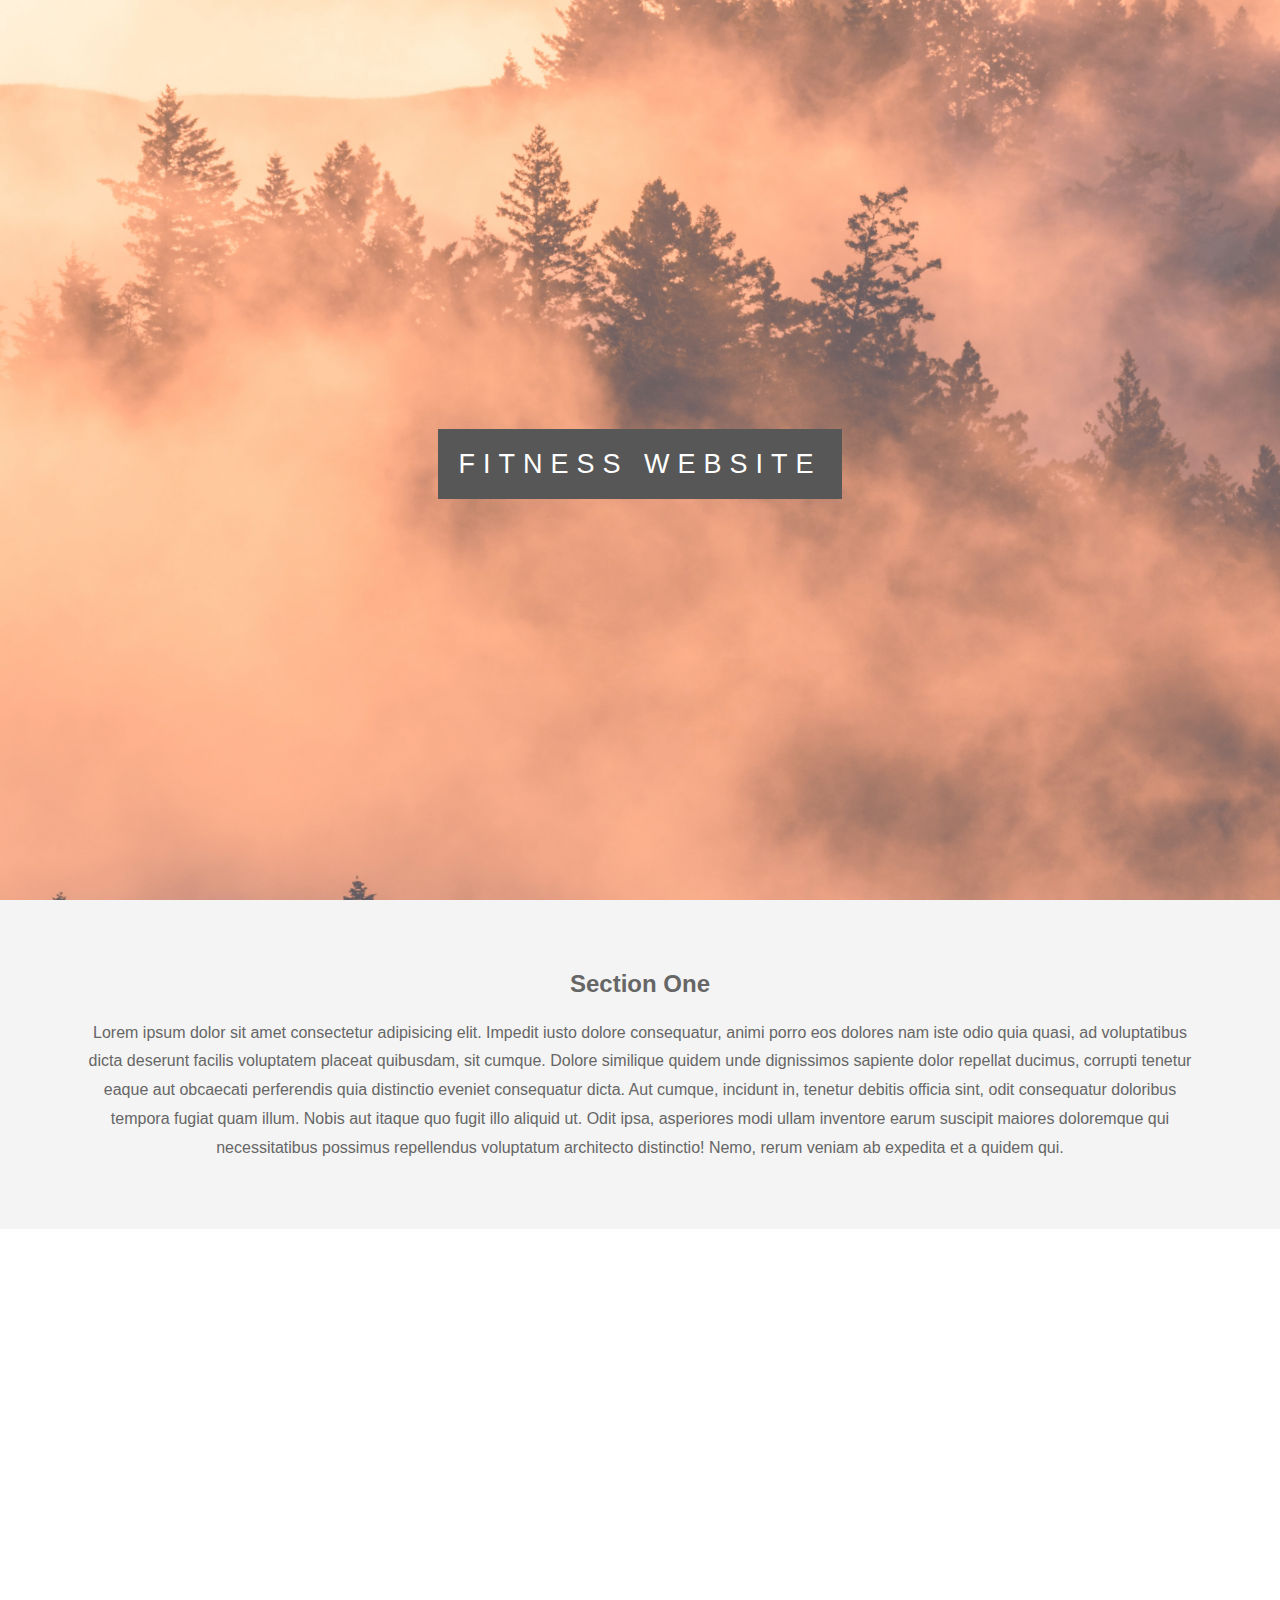
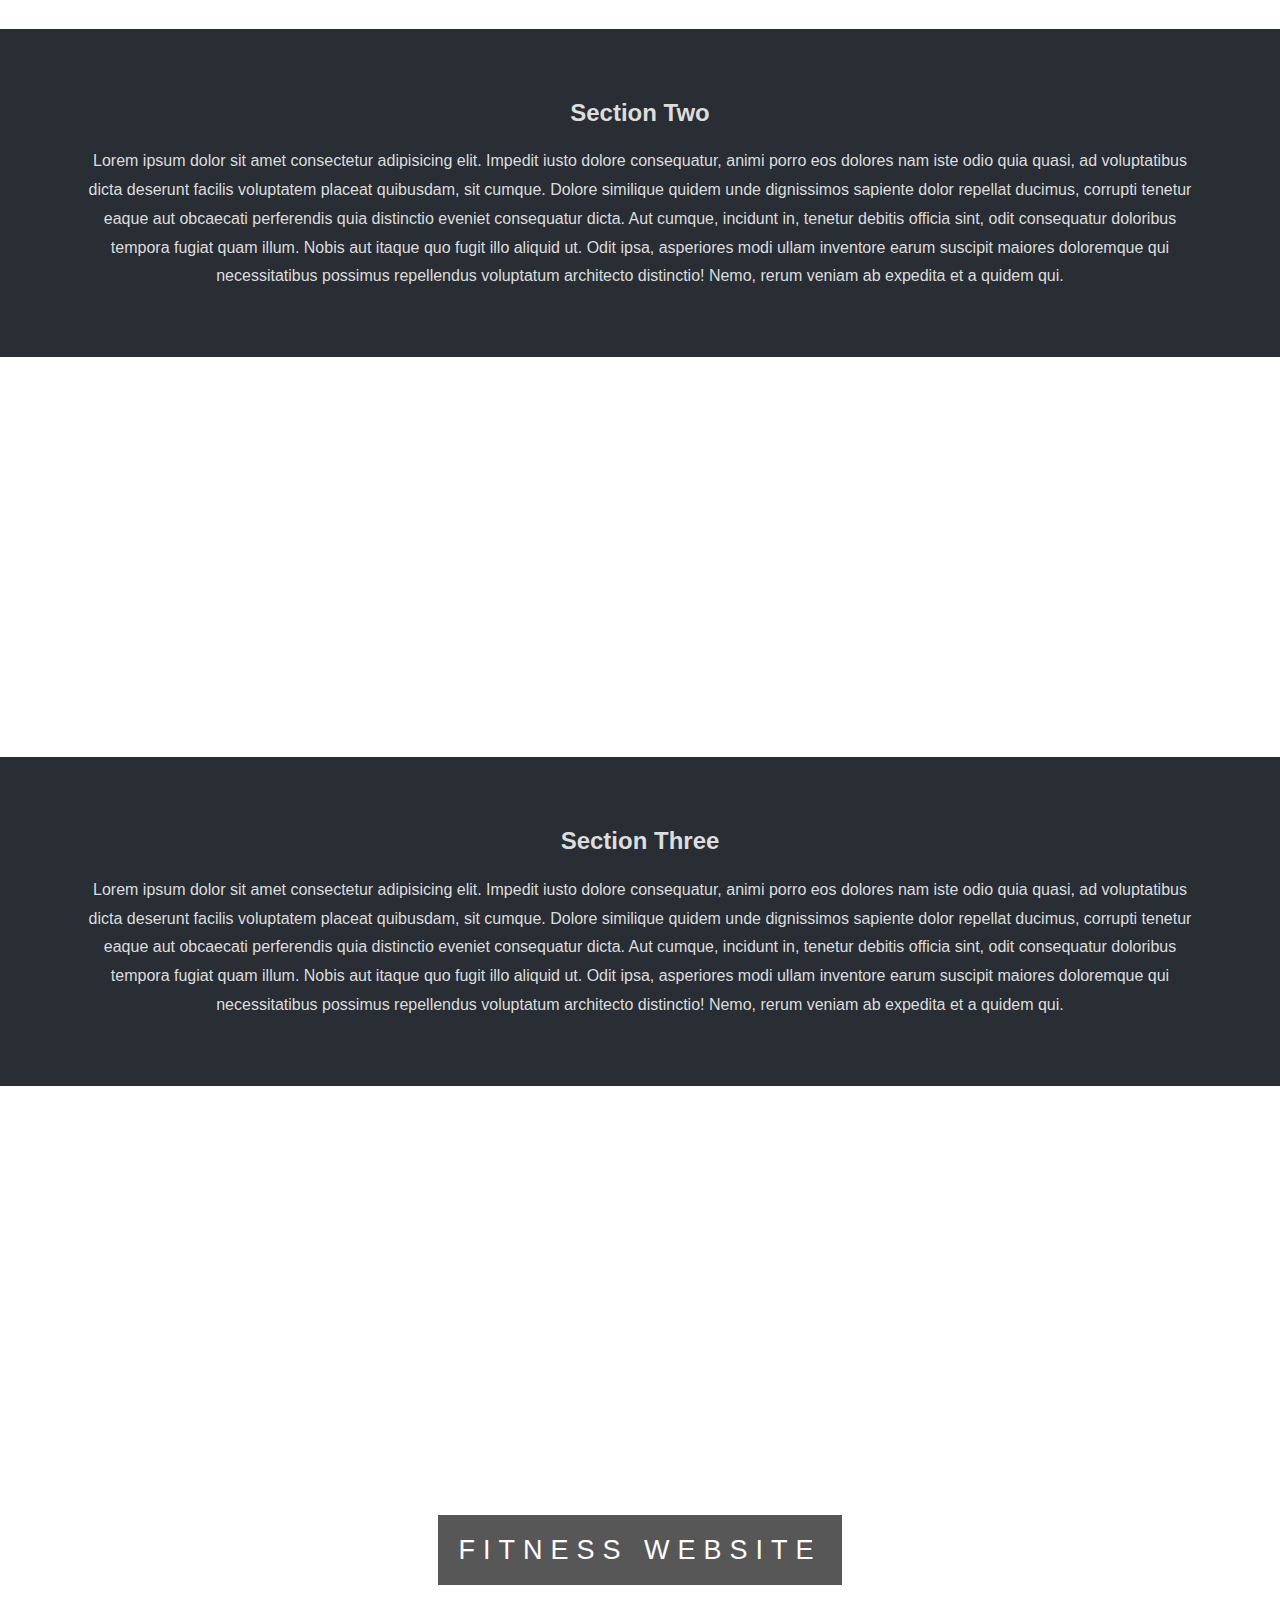
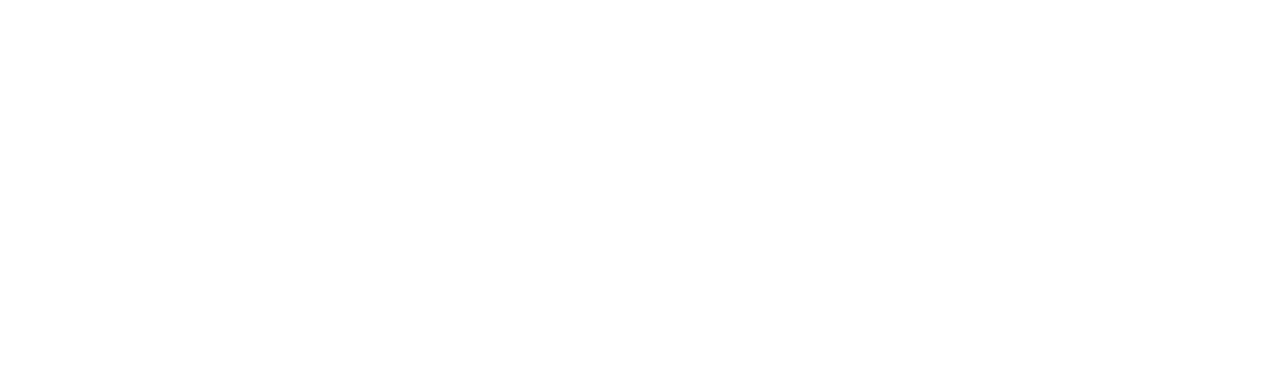
==== index.html @ 1dbea140 "commit to 'main'" ====
<!DOCTYPE html>
<html lang="en">
<head>
    <meta charset="UTF-8">
    <meta http-equiv="X-UA-Compatible" content="IE=edge">
    <meta name="viewport" content="width=device-width, initial-scale=1.0">
    <link rel="stylesheet" href="fit.css"/>
    <title>fitness_track</title>
</head>

<body>
    <div class="image1">
        <div class="text1">
            <span class="border">
                Fitness website 
            </span>
        </div>
    </div>


    <section class="section section-light">
        <h2>Section One</h2>
        <p>
            Lorem ipsum dolor sit amet consectetur adipisicing elit. Impedit iusto dolore consequatur, animi porro eos dolores nam iste odio quia quasi, ad voluptatibus dicta deserunt facilis voluptatem placeat quibusdam, sit cumque. Dolore similique quidem unde dignissimos sapiente dolor repellat ducimus, corrupti tenetur eaque aut obcaecati perferendis quia distinctio eveniet consequatur dicta. Aut cumque, incidunt in, tenetur debitis officia sint, odit consequatur doloribus tempora fugiat quam illum. Nobis aut itaque quo fugit illo aliquid ut. Odit ipsa, asperiores modi ullam inventore earum suscipit maiores doloremque qui necessitatibus possimus repellendus voluptatum architecto distinctio! Nemo, rerum veniam ab expedita et a quidem qui.
        </p>
    </section>



    <div class="image2">
        <div class="text1 ">
            <span class="border trans">
                Fitness website count BMI
            </span>
        </div>
    </div>

    <section class="section section-dark">
        <h2>
            Section Two
        </h2>

        <p>
            Lorem ipsum dolor sit amet consectetur adipisicing elit. Impedit iusto dolore consequatur, animi porro eos dolores nam iste odio quia quasi, ad voluptatibus dicta deserunt facilis voluptatem placeat quibusdam, sit cumque. Dolore similique quidem unde dignissimos sapiente dolor repellat ducimus, corrupti tenetur eaque aut obcaecati perferendis quia distinctio eveniet consequatur dicta. Aut cumque, incidunt in, tenetur debitis officia sint, odit consequatur doloribus tempora fugiat quam illum. Nobis aut itaque quo fugit illo aliquid ut. Odit ipsa, asperiores modi ullam inventore earum suscipit maiores doloremque qui necessitatibus possimus repellendus voluptatum architecto distinctio! Nemo, rerum veniam ab expedita et a quidem qui.
        </p>
    </section>


    <div class="image3">
        <div class="text1">
            <span class="border trans">
                Fitness website count TDEE
            </span>
        </div>
    </div>


    <section class="section section-dark">
        <h2>
            Section Three
        </h2>

        <p>
            Lorem ipsum dolor sit amet consectetur adipisicing elit. Impedit iusto dolore consequatur, animi porro eos dolores nam iste odio quia quasi, ad voluptatibus dicta deserunt facilis voluptatem placeat quibusdam, sit cumque. Dolore similique quidem unde dignissimos sapiente dolor repellat ducimus, corrupti tenetur eaque aut obcaecati perferendis quia distinctio eveniet consequatur dicta. Aut cumque, incidunt in, tenetur debitis officia sint, odit consequatur doloribus tempora fugiat quam illum. Nobis aut itaque quo fugit illo aliquid ut. Odit ipsa, asperiores modi ullam inventore earum suscipit maiores doloremque qui necessitatibus possimus repellendus voluptatum architecto distinctio! Nemo, rerum veniam ab expedita et a quidem qui.
        </p>
    </section>

    <div class="image1">
        <div class="text1">
            <span class="border">
                Fitness website 
            </span>
        </div>
    </div>






</body>
</html>






<!-- 


    <div id="main-div-for-image1">

      
    <h1 class="begin">This is my fitness app. </h1> 
    <div class="main_div">

        <div class="regular" id="st_box">
            <p id="st_title" >
                Your Regular Input
                
            </p>
    
        </div>

        <div class="filler">
        </div>

        <div class="regular">
            <p>
                Your Regular Input
            </p>
    
        </div>

        <div class="filler">
        </div>
        
        <div class="regular" id="rd_box">
            <p>
                Your Regular Input
            </p>
    
        </div>
        
       
        </div>


    </div>

    </div>
  Write your comments here -->
---- fit.css ----
body,html
{
    height: 100%;
    margin: 0px;
    padding: 0px;
    box-sizing: border-box;
    font-size: 16px;
    font-family: "Lato",sans-serif;
    font-weight: 400;
    line-height: 1.8em;
    color:#666;

}

.image1,.image2,.image3
{
    position: relative;
    opacity:0.70;
    background-position:center;
    background-size: cover;
    background-repeat: no-repeat;


    /*parallax*/

    background-attachment:fixed;

}

.image1
{

    background-image: url(../image/sunrise-open.jpg);
    min-height: 100%;
}

.image2
{

    background-image: url(../image/fitness-two.jpg);
    min-height: 400px;
}





.image3
{

    background-image: url(../image/fitness-three.jpg);
    min-height: 400px;
}

.section{

    text-align: center;
    padding: 50px 80px;
}


.section-light
{
background-color: #f4f4f4;
color: #666;
}



.section-dark
{
    background-color: #282e34;
    color: #ddd;
}


.text1
{
 position: absolute;
 top:50%;
 width: 100%;
 text-align: center;
 color: #000;
 font-size: 27px;
 letter-spacing: 8px;
 text-transform: uppercase;
 
}


.border
{

    background-color: #111;
    color: #fff;
    padding: 20px;
}

  .border.trans
{
    background-color: transparent;
}



























/*
body{
    background-color: aliceblue;
    font-family:'Courier New', Courier, monospace;
    font-size: 18px;
    
    
}

.begin{

    padding: 1.5em;
    background-color: cornflowerblue;
    margin:1em 1em 1em 1em;
    color: aliceblue;
    background: linear-gradient(90deg,cornflowerblue,transparent);
    position: relative;

    
}

.main_div
{
    display: flex;
}

.filler
{
    background-color: transparent;
    width: 300px;
    min-width: 20px;
}

.regular
{
    
    height: 15em;
    width: 15em;
    border-radius: 30%;
    position: relative;
    border-style: ridge;
    
}

#st_title
{
    text-align: center;
    margin: 30px 10px 10px 10px;
    background-color: teal;
    border-radius: 20%;

}

#st_box
{
    left: 2.5em;
}

#main-div-for-image1{
    background-image:url(../image/Fitness_track_image.jpg);
    outline: 2px solid;
    background-size: 100%;
    background-position: top -50% ;
}

#st_box:hover
{
  
    animation: box-anim 450ms ease-in forwards;
    
}

#rd_box
{
    right: 2.5em;
}

@keyframes box-anim
{
    100%
    {
        background-color:rgb(61, 116, 218);
        border-color: white;
        height: 16em;
        width: 16em;
        border-radius: 30%;
        transition:ease-in
    }
}

*/
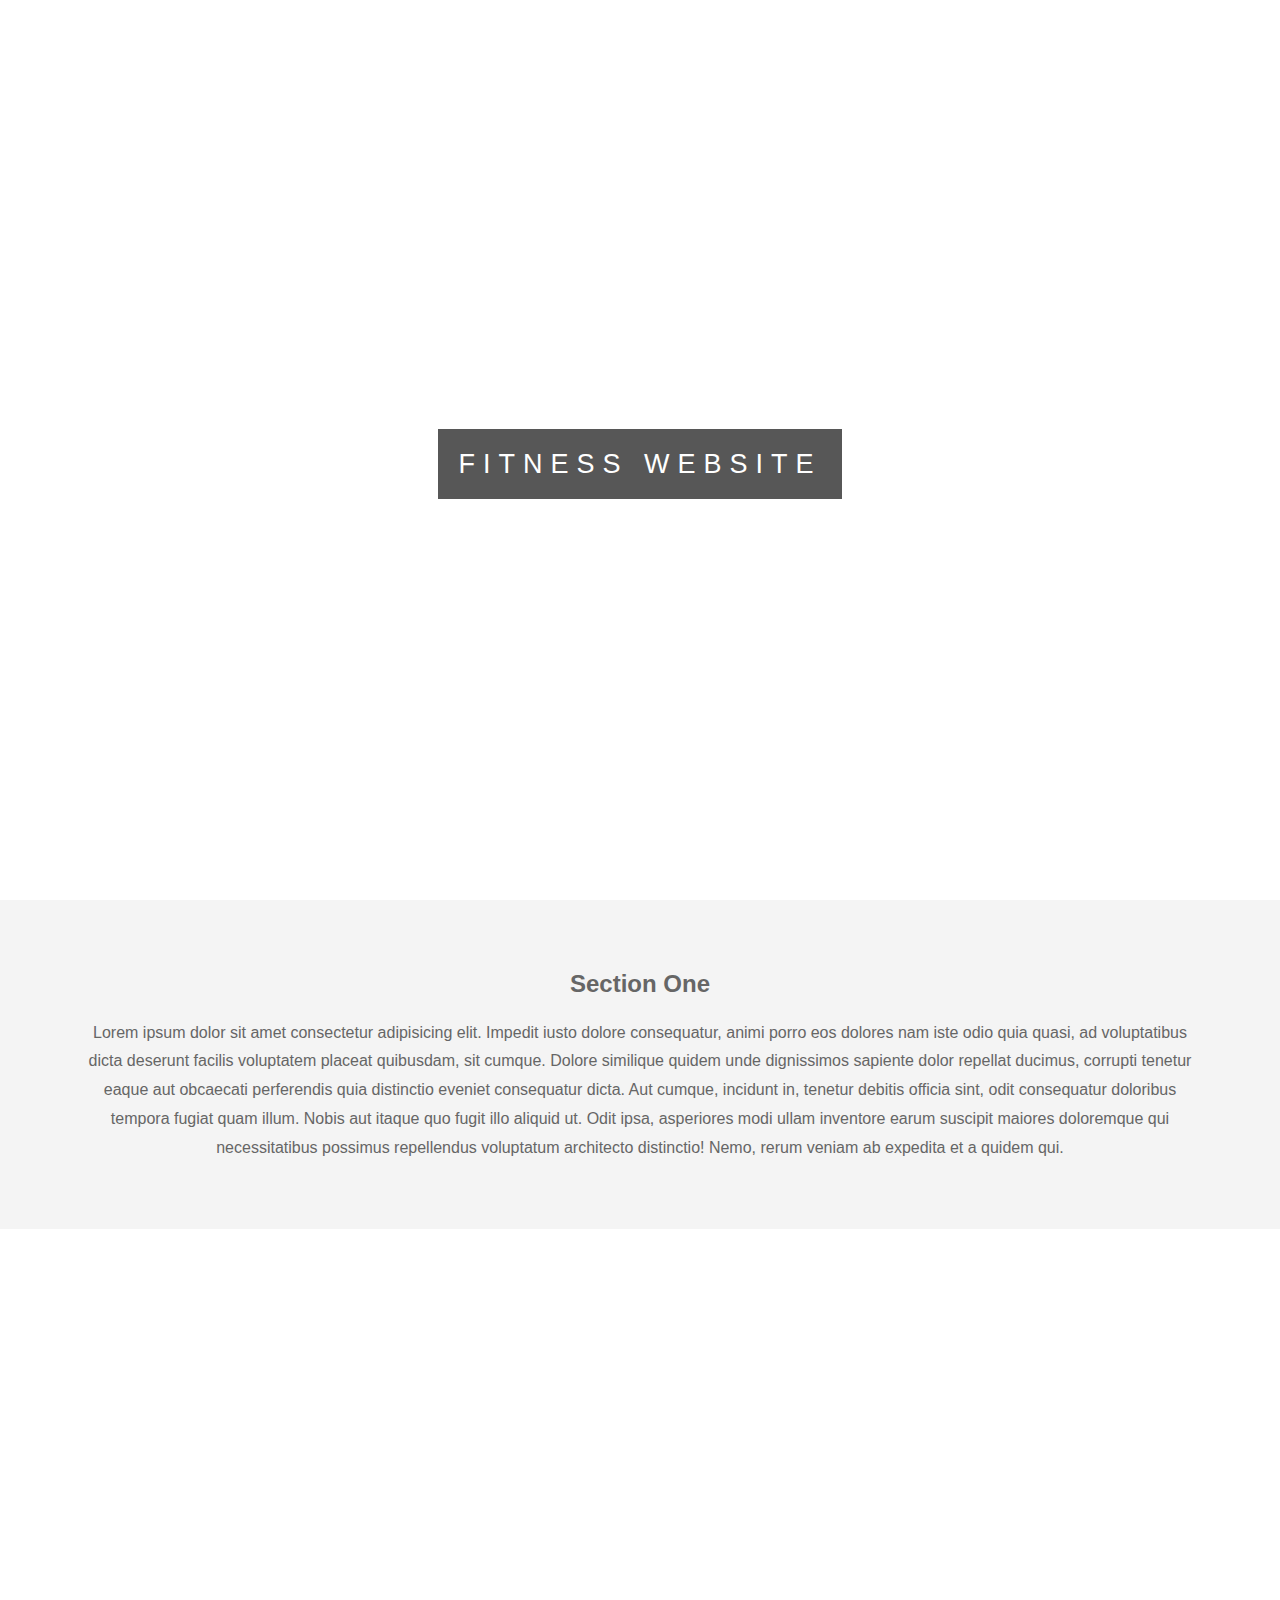
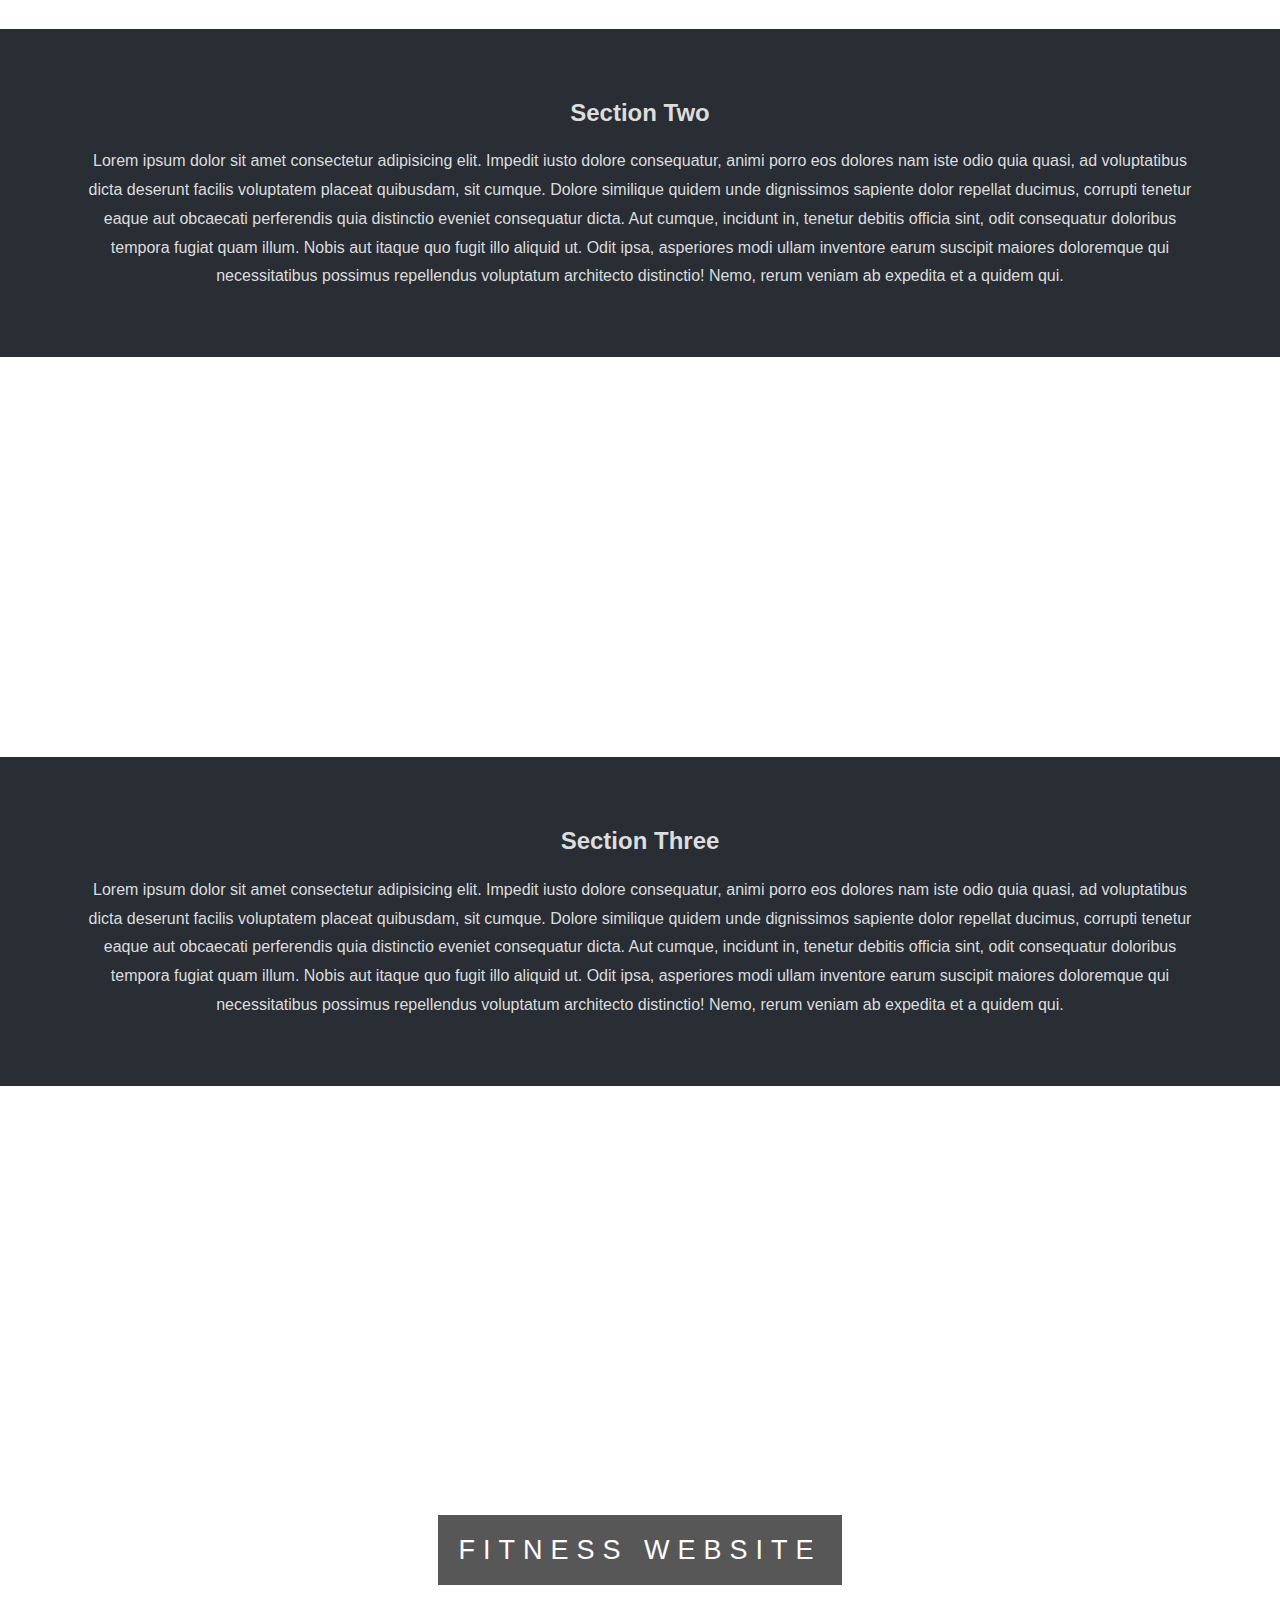
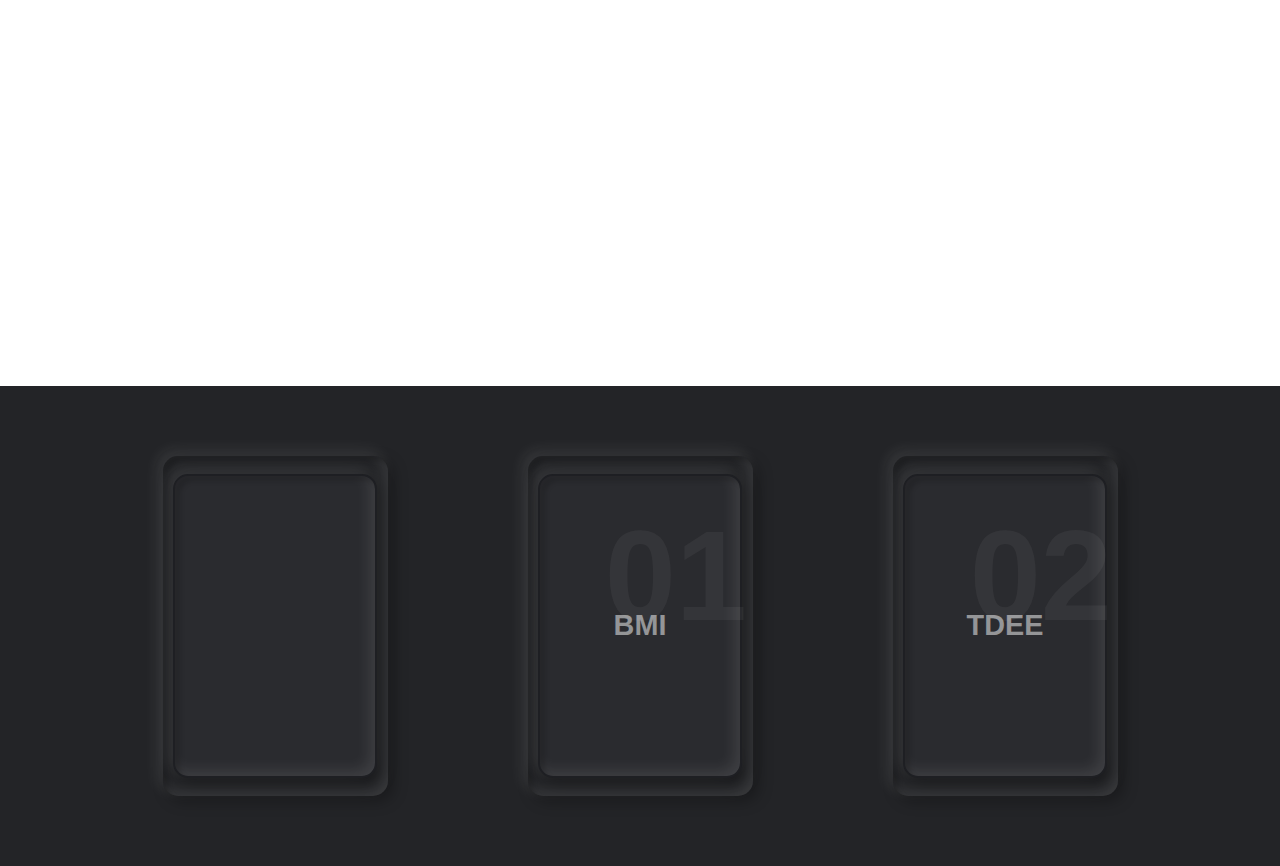
==== commit 04b20346: "commit to main" ====
--- a/index.html
+++ b/index.html
@@ -36,13 +36,16 @@
     </div>
 
     <section class="section section-dark">
-        <h2>
-            Section Two
-        </h2>
+        
+                    <h2>
+                        Section Two
+                    </h2>
+            
+                    <p>
+                        Lorem ipsum dolor sit amet consectetur adipisicing elit. Impedit iusto dolore consequatur, animi porro eos dolores nam iste odio quia quasi, ad voluptatibus dicta deserunt facilis voluptatem placeat quibusdam, sit cumque. Dolore similique quidem unde dignissimos sapiente dolor repellat ducimus, corrupti tenetur eaque aut obcaecati perferendis quia distinctio eveniet consequatur dicta. Aut cumque, incidunt in, tenetur debitis officia sint, odit consequatur doloribus tempora fugiat quam illum. Nobis aut itaque quo fugit illo aliquid ut. Odit ipsa, asperiores modi ullam inventore earum suscipit maiores doloremque qui necessitatibus possimus repellendus voluptatum architecto distinctio! Nemo, rerum veniam ab expedita et a quidem qui.
+                    </p>
 
-        <p>
-            Lorem ipsum dolor sit amet consectetur adipisicing elit. Impedit iusto dolore consequatur, animi porro eos dolores nam iste odio quia quasi, ad voluptatibus dicta deserunt facilis voluptatem placeat quibusdam, sit cumque. Dolore similique quidem unde dignissimos sapiente dolor repellat ducimus, corrupti tenetur eaque aut obcaecati perferendis quia distinctio eveniet consequatur dicta. Aut cumque, incidunt in, tenetur debitis officia sint, odit consequatur doloribus tempora fugiat quam illum. Nobis aut itaque quo fugit illo aliquid ut. Odit ipsa, asperiores modi ullam inventore earum suscipit maiores doloremque qui necessitatibus possimus repellendus voluptatum architecto distinctio! Nemo, rerum veniam ab expedita et a quidem qui.
-        </p>
+       
     </section>
 
 
@@ -71,6 +74,49 @@
                 Fitness website 
             </span>
         </div>
+    </div>
+
+    <div class="container">
+            <div class="container card">
+                <div class="container card box"></div>
+                
+
+            </div>
+
+
+            <div class="container card">
+                <div class="container card box">
+                    <div class="content">
+                        <h2>01</h2>
+                        <h3>BMI</h3>
+                        <p>
+
+                        </p>
+                    </div>
+                </div>
+                
+
+            </div>
+
+
+            <div class="container card">
+                <div class="container card box">
+                    <div class=" content">
+                        <h2>02</h2>
+                        <h3>TDEE</h3>
+                        <p>
+
+                        </p>
+                    </div>
+                </div>
+                
+
+            </div>
+
+           
+
+
+        
     </div>
 
 
--- a/fit.css
+++ b/fit.css
@@ -30,7 +30,7 @@
 .image1
 {
 
-    background-image: url(../image/sunrise-open.jpg);
+    background-image: url(../image/sunset.jpg);
     min-height: 100%;
 }
 
@@ -101,6 +101,74 @@
     background-color: transparent;
 }
 
+.container
+{
+    display: flex;
+    flex-wrap: wrap;
+    align-items: center;
+    justify-content: center;
+    background-color: #232427;
+
+}
+
+.container .card
+{
+    position:relative;
+    min-width: 225px;
+    height: 340px;
+    box-shadow:  inset 5px 5px 5px rgba(0,0,0,0.2),
+                 inset -5px -5px 15px rgba(255,255,255,0.1),
+                 5px 5px 15px rgba(0,0,0,0.3),
+                 -5px -5px 15px rgba(255,255,255,0.1);
+
+    border-radius:15px;
+    margin: 70px;
+    
+}
+
+.container .card .box
+{
+    position: absolute;
+    background: #2a2b2f;
+    border: 2px solid #1e1f23;
+    border-radius: 15px;
+    box-shadow: 0 20px 50px (0,0,0,0.5);
+    transition: .6s ease-out ;
+    cursor:pointer;
+    height: 300px;
+    min-width: 200px;
+    
+}
+
+
+.container .card .box:hover{
+    transform:translateY(-50px);
+    box-shadow: 0px 40px 70px rgba(0,0,0,0.5);
+}
+
+
+.container .card .box .content{
+    padding: 20px;
+    text-align: center;
+}
+
+.container .card .box .content h2
+
+{
+    position: absolute;
+    top:-20px;
+    right:-7px;
+    font-size: 8em;
+    color:rgba(255, 255, 255,.05);
+}
+
+.container .card .box .content h3{
+    font-size: 1.8em;
+    color:rgba(255, 255, 255,.5) ;
+    z-index: 1;
+}
+
+
 
 
 
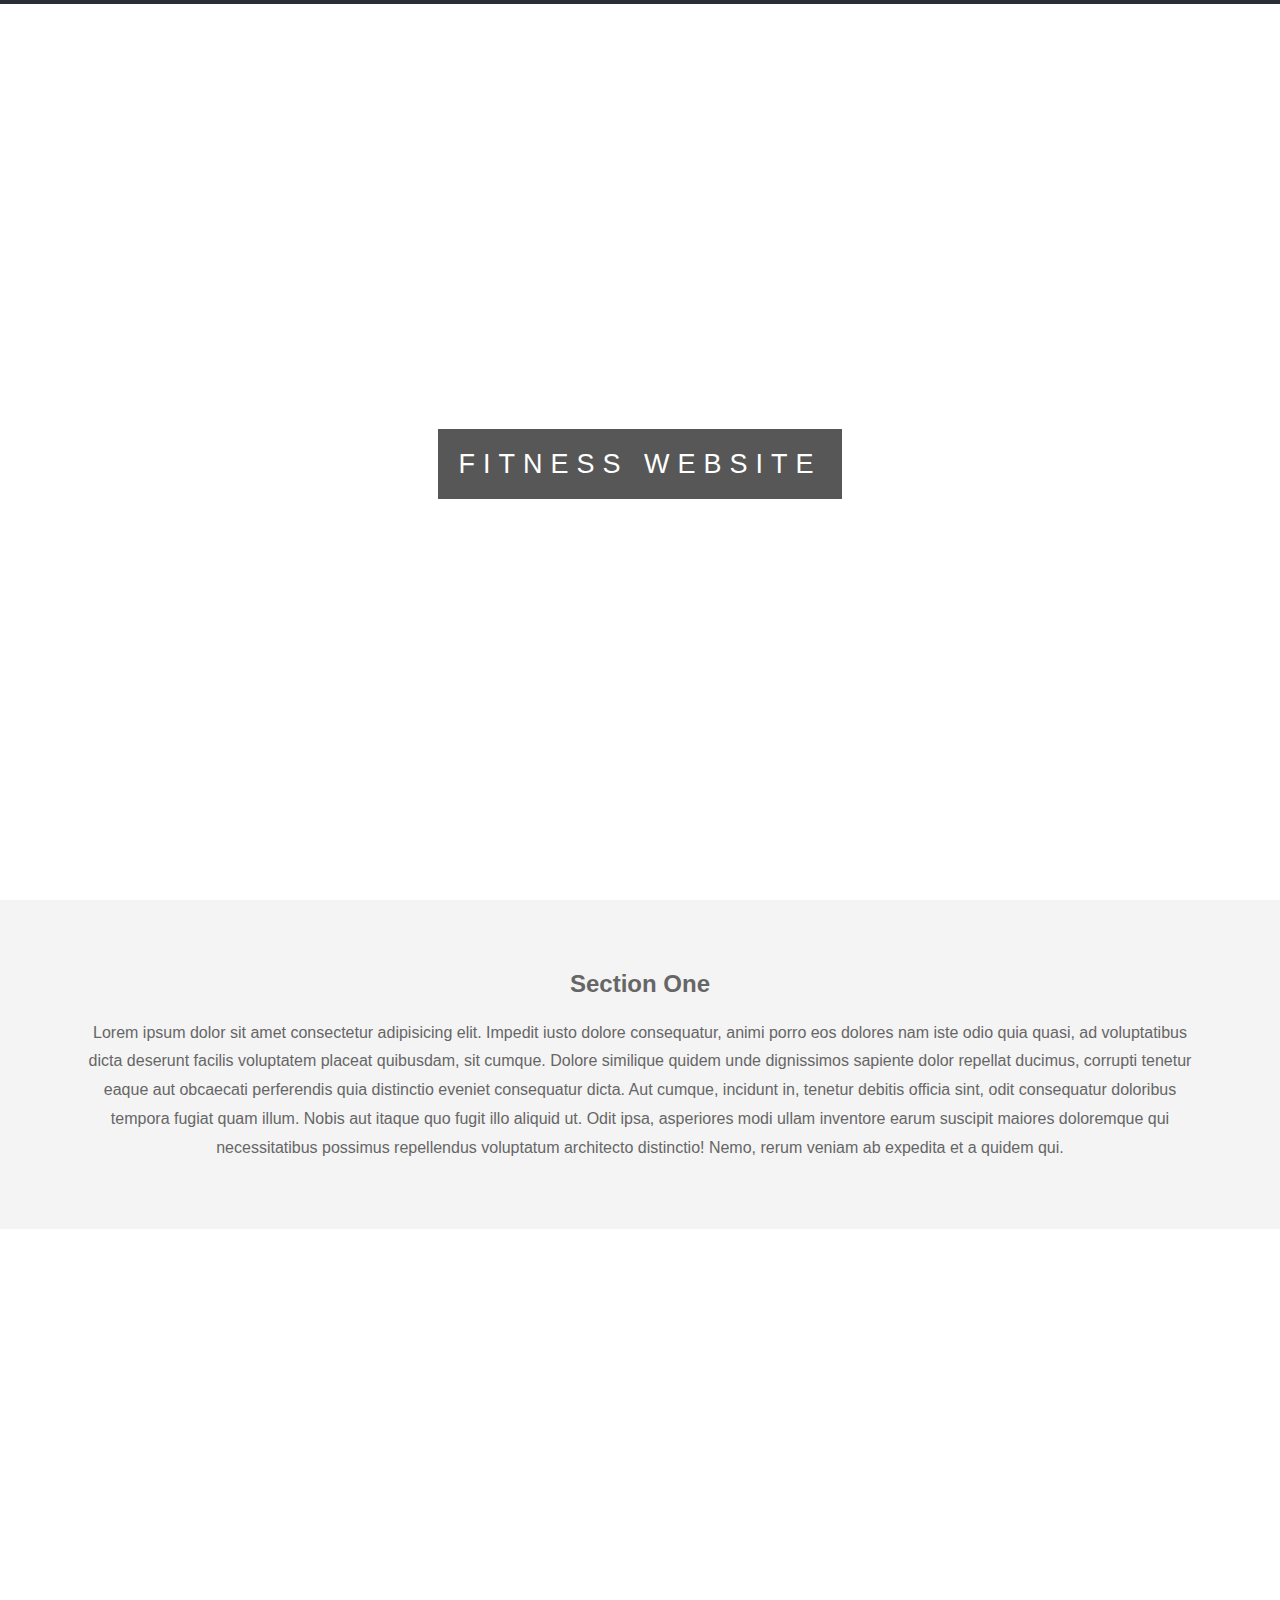
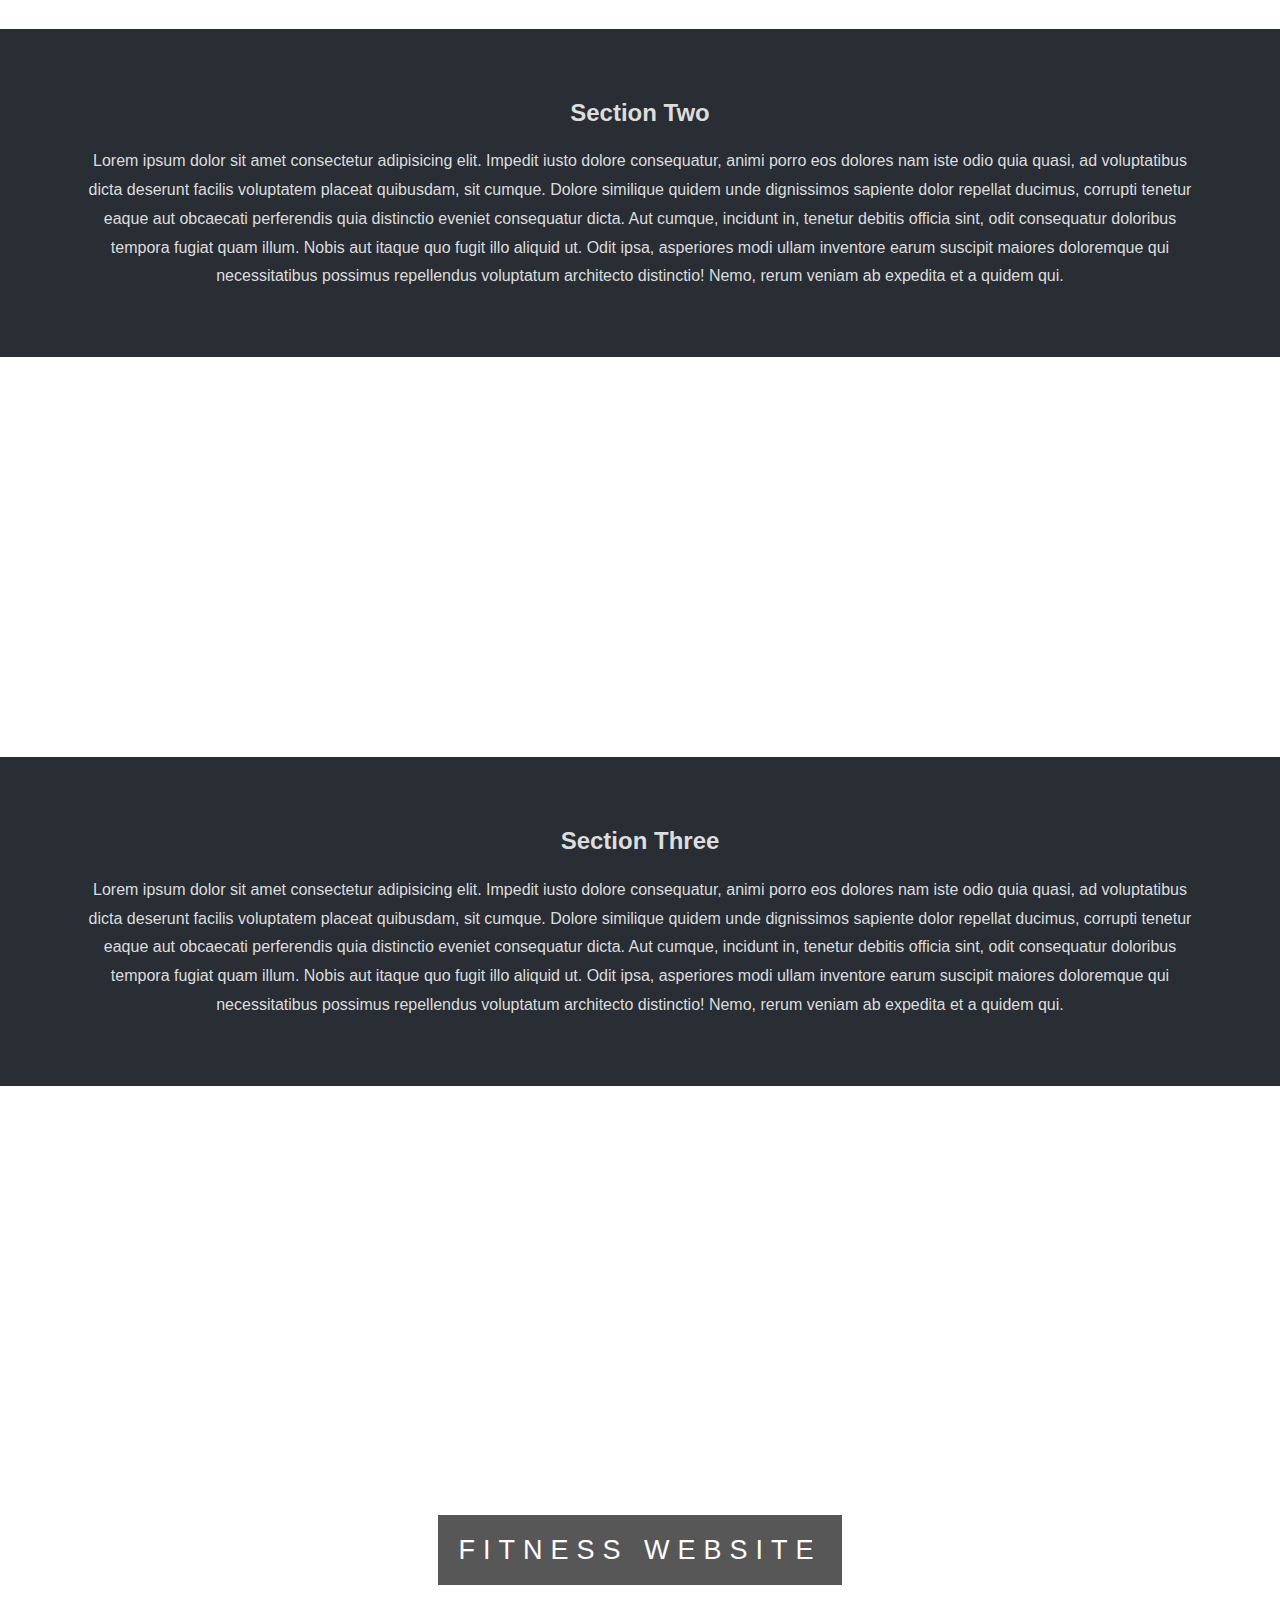
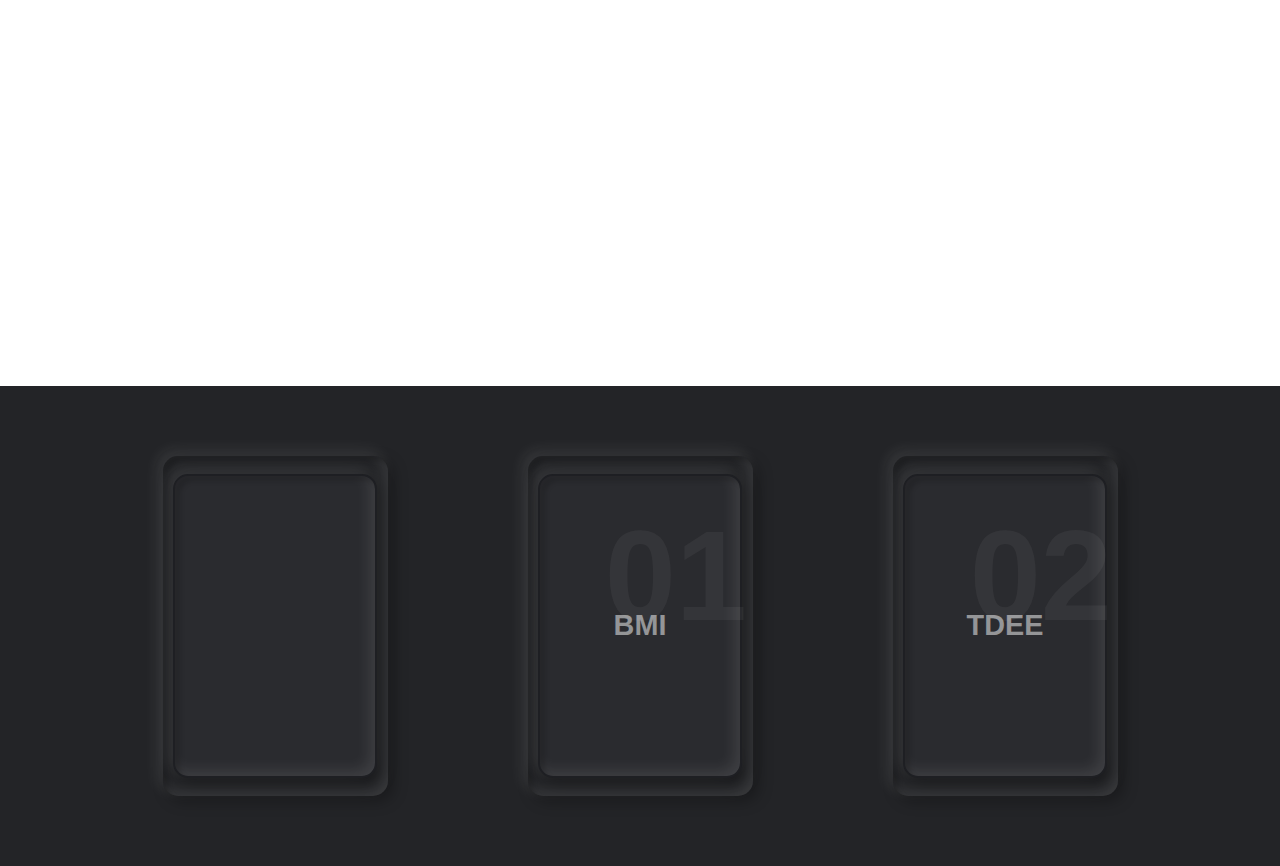
==== commit 26a25012: "added scrolling status indication" ====
--- a/index.html
+++ b/index.html
@@ -5,10 +5,21 @@
     <meta http-equiv="X-UA-Compatible" content="IE=edge">
     <meta name="viewport" content="width=device-width, initial-scale=1.0">
     <link rel="stylesheet" href="fit.css"/>
+    
     <title>fitness_track</title>
 </head>
 
 <body>
+<div class="header">
+    <div class="progress-bar-container">
+        <div class="progress-bar" id="Indicator">
+
+        </div>
+    </div>
+</div>
+
+
+
     <div class="image1">
         <div class="text1">
             <span class="border">
@@ -122,7 +133,7 @@
 
 
 
-
+    <script src="scroll indicator.js"></script>
 
 </body>
 </html>
--- a/fit.css
+++ b/fit.css
@@ -12,6 +12,31 @@
 
 }
 
+.header{ 
+  position: fixed;
+  top: 0;
+  z-index: 1;
+  width: 100%;
+  background-color: #f1f1f1;
+                       /* always jeno upore stick hoye thake*/
+
+}
+
+.progress-bar-container{
+    width: 100%;
+    height: 4px;
+    background: #282e34;
+
+}
+
+.progress-bar{
+
+  height: 4px;
+  background: #F0433A;
+  width: 0%;
+
+}
+
 .image1,.image2,.image3
 {
     position: relative;
@@ -195,6 +220,8 @@
 
 
 
+
+
 /*
 body{
     background-color: aliceblue;
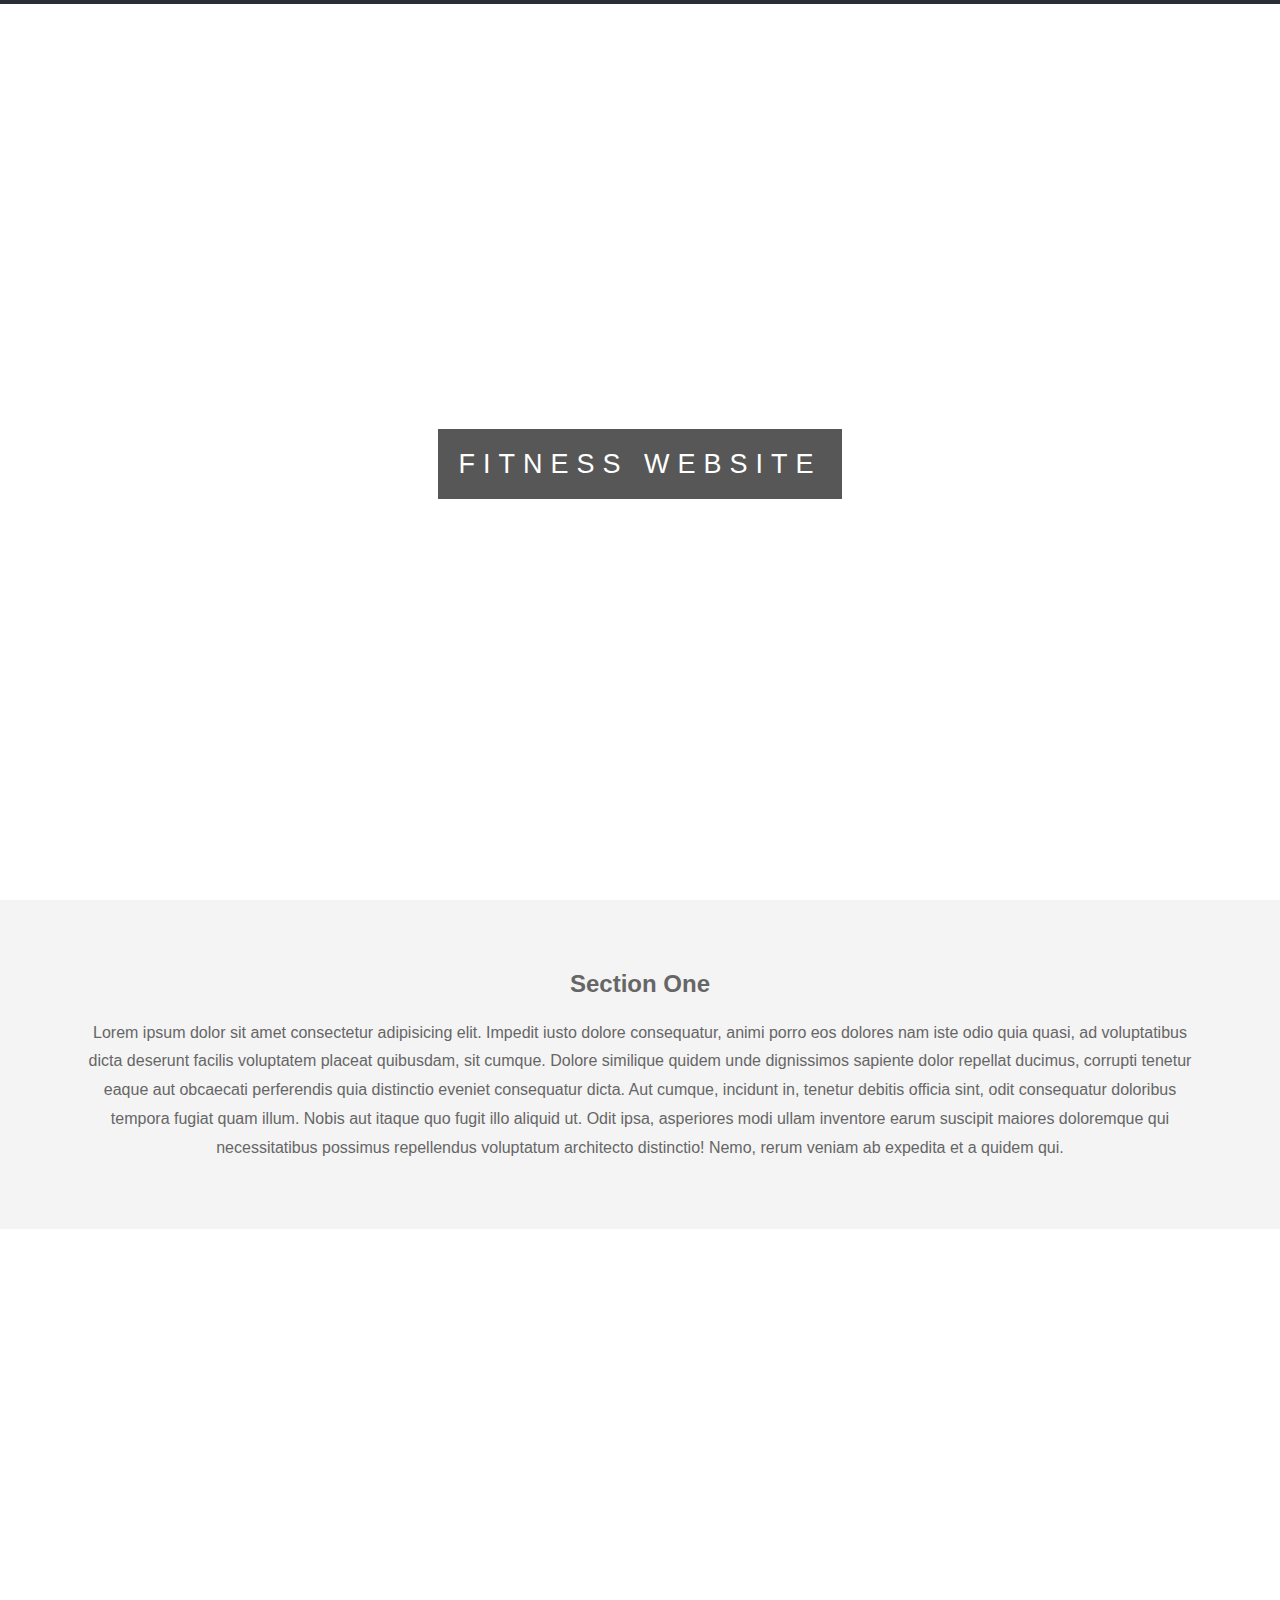
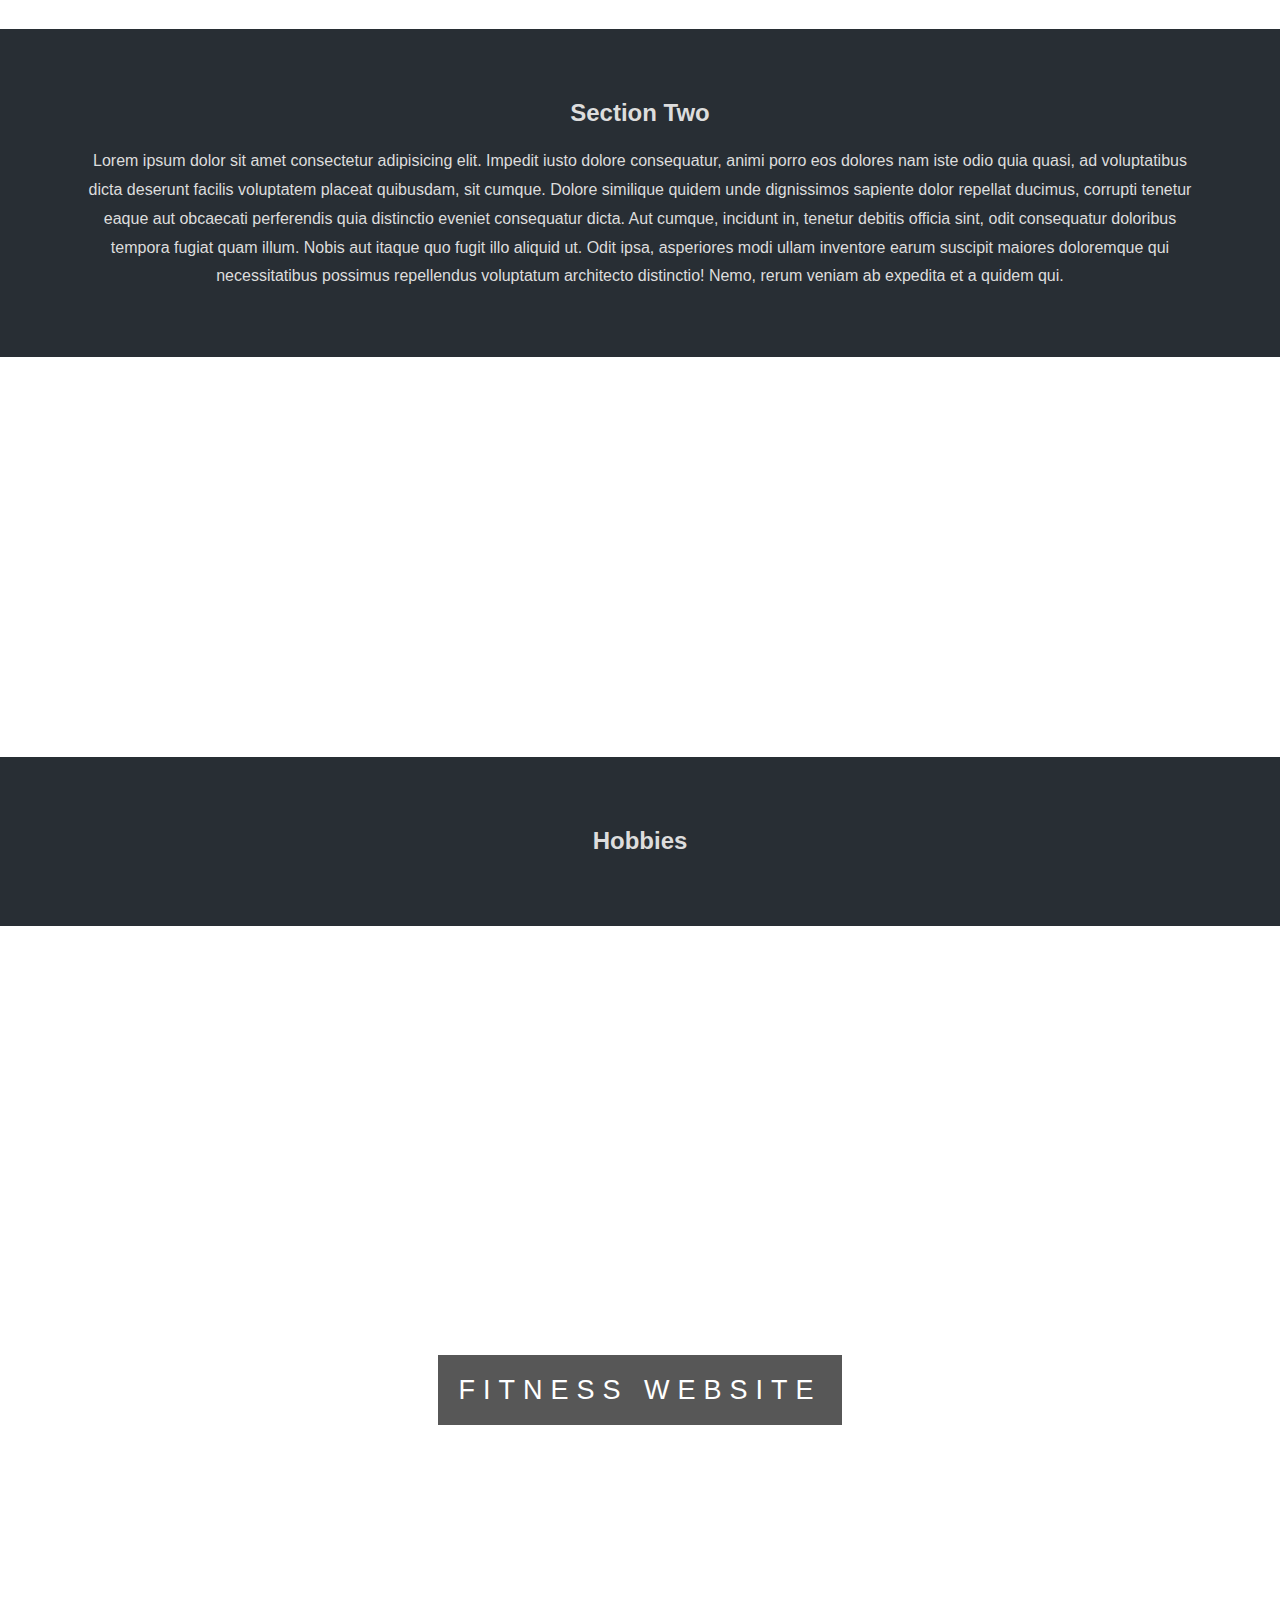
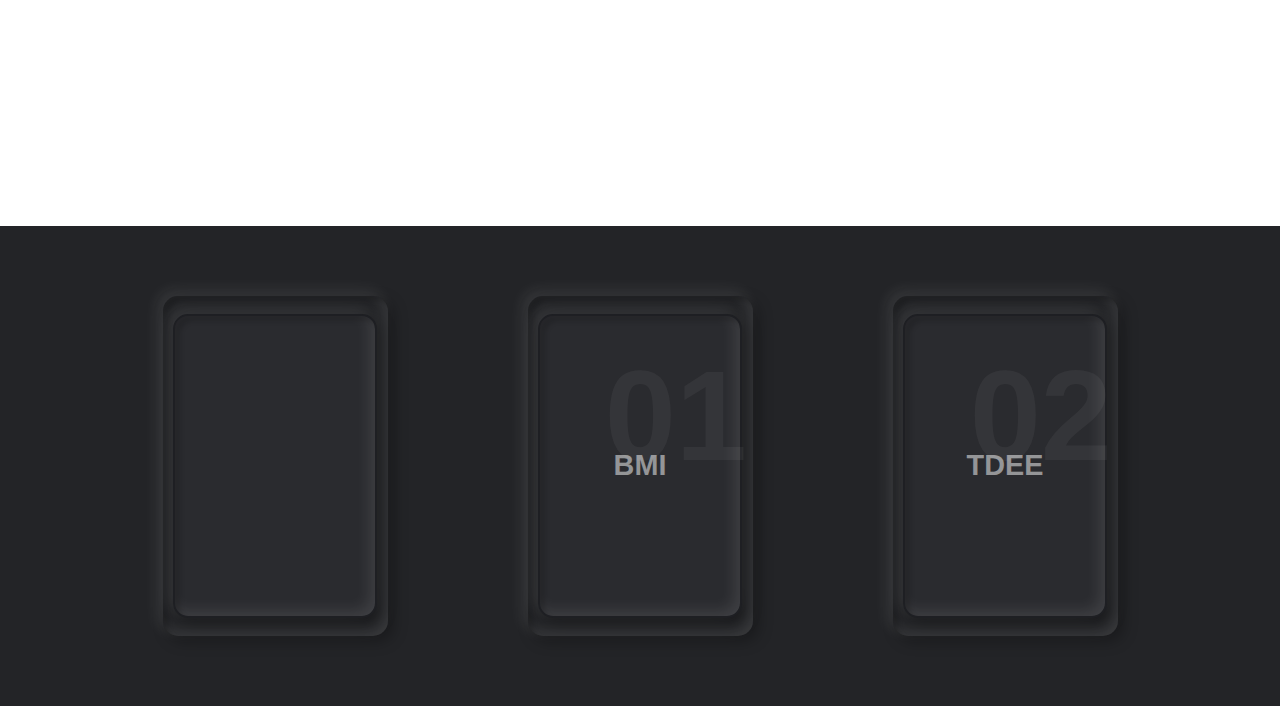
==== commit cbc98bea: "small experiments" ====
--- a/index.html
+++ b/index.html
@@ -71,12 +71,9 @@
 
     <section class="section section-dark">
         <h2>
-            Section Three
+            Hobbies
         </h2>
 
-        <p>
-            Lorem ipsum dolor sit amet consectetur adipisicing elit. Impedit iusto dolore consequatur, animi porro eos dolores nam iste odio quia quasi, ad voluptatibus dicta deserunt facilis voluptatem placeat quibusdam, sit cumque. Dolore similique quidem unde dignissimos sapiente dolor repellat ducimus, corrupti tenetur eaque aut obcaecati perferendis quia distinctio eveniet consequatur dicta. Aut cumque, incidunt in, tenetur debitis officia sint, odit consequatur doloribus tempora fugiat quam illum. Nobis aut itaque quo fugit illo aliquid ut. Odit ipsa, asperiores modi ullam inventore earum suscipit maiores doloremque qui necessitatibus possimus repellendus voluptatum architecto distinctio! Nemo, rerum veniam ab expedita et a quidem qui.
-        </p>
     </section>
 
     <div class="image1">
--- a/fit.css
+++ b/fit.css
@@ -92,11 +92,17 @@
 
 
 
+
+
 .section-dark
 {
     background-color: #282e34;
     color: #ddd;
 }
+
+
+
+
 
 
 .text1
